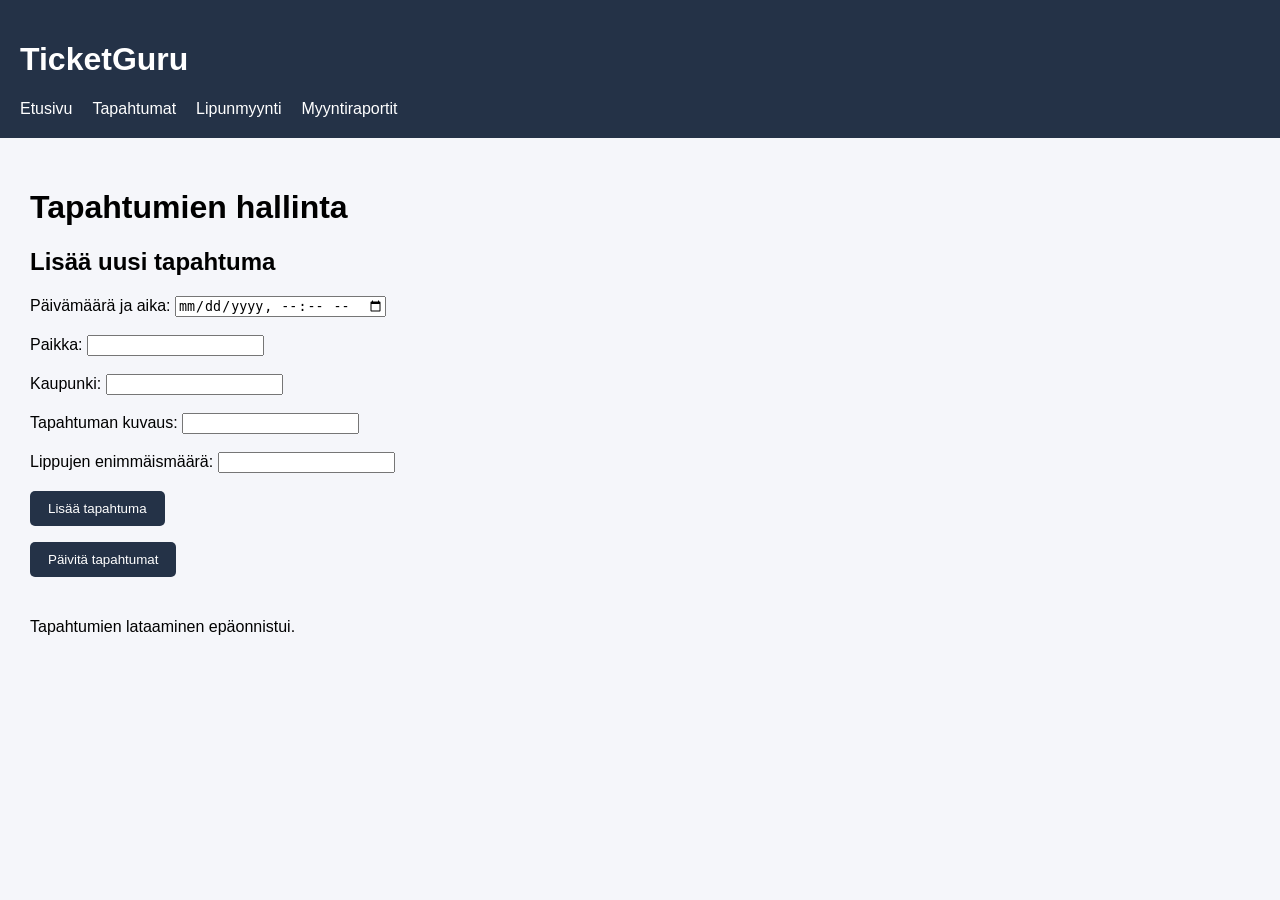
==== src/main/resources/static/tapahtumat.html @ 5032bce8 "Tapahtumien näyttäminen ja lisääminen lisätty" ====
<!DOCTYPE html>
<html lang="fi">
<head>
  <meta charset="UTF-8">
  <meta name="viewport" content="width=device-width, initial-scale=1.0">
  <title>Tapahtumien hallinta - TicketGuru</title>
  <link rel="stylesheet" href="css/style.css">
  <script src="js/tapahtumat.js" defer></script>
</head>
<body>
  <header>
    <h1>TicketGuru</h1>
    <nav>
        <a href="index.html">Etusivu</a>
        <a href="tapahtumat.html">Tapahtumat</a>
        <a href="lipunmyynti.html">Lipunmyynti</a>
        <a href="raportit.html">Myyntiraportit</a>
    </nav>
  </header>
  <main>
    <h1>Tapahtumien hallinta</h1>

    <h2>Lisää uusi tapahtuma</h2>

    <form id="tapahtumaLomake">
      <label for="aika">Päivämäärä ja aika:</label>
      <input type="datetime-local" id="aika" required>
      <br><br>
      <label for="paikka">Paikka:</label>
      <input type="text" id="paikka" required>
      <br><br>
      <label for="kaupunki">Kaupunki:</label>
      <input type="text" id="kaupunki" required>
      <br><br>
      <label for="kuvaus">Tapahtuman kuvaus:</label>
      <input type="text" id="kuvaus" required>
      <br><br>
      <label for="maxLippumaara">Lippujen enimmäismäärä:</label>
      <input type="number" id="maxLippumaara" min="1" required>
      <br><br>
      <button type="submit">Lisää tapahtuma</button>
    </form>

    <p id="ilmoitus"></p>

    <button onclick="haeTapahtumat()">Päivitä tapahtumat</button>

    <div id="tapahtumat">
        <p>Ladataan tapahtumia...</p>
    </div>
  </main>
</body>
</html>
---- src/main/resources/static/css/style.css ----
body {
    margin: 0;
    font-family: Arial, sans-serif;
    background-color: #f5f6fa;
}

header {
    background-color: #243247;
    color: white;
    padding: 20px;
}

nav {
    display: flex;
    gap: 20px;
    margin-top: 15px;
}

nav a {
    color: white;
    text-decoration: none;
}

nav a:hover {
    text-decoration: underline;
}

main {
    padding: 30px;
}


#tapahtumat {
    display: grid;
    grid-template-columns: repeat(auto-fit, minmax(280px, 1fr));
    gap: 20px;
    margin-top: 25px;
}

#tapahtumat div {
    background-color: white;
    padding: 20px;
    border-radius: 8px;
    box-shadow: 0 2px 6px rgba(0, 0, 0, 0.1);
}

#tapahtumat h3 {
    color: #243247;
}

button {
    padding: 10px 18px;
    background-color: #243247;
    color: white;
    border: none;
    border-radius: 5px;
    cursor: pointer;
}

button:hover {
    background-color: #405675;
}
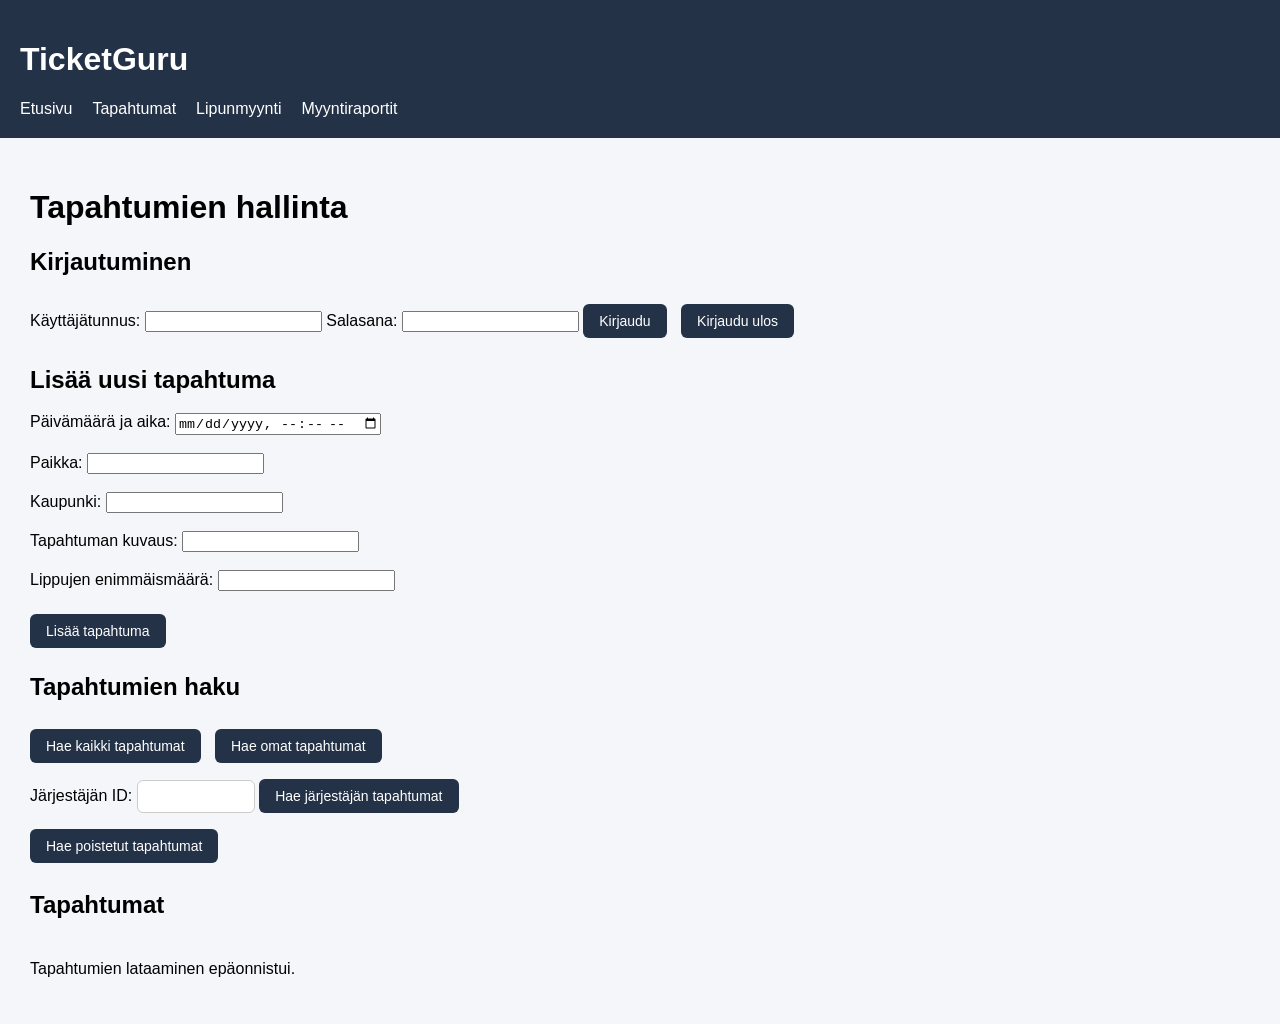
==== commit e1cd9961: "Tapahtumien muokkaaminen, poistaminen, lipun näyttäminen lisätty. Log in/out myös lisätty roolin vai" ====
--- a/src/main/resources/static/tapahtumat.html
+++ b/src/main/resources/static/tapahtumat.html
@@ -11,14 +11,34 @@
   <header>
     <h1>TicketGuru</h1>
     <nav>
-        <a href="index.html">Etusivu</a>
-        <a href="tapahtumat.html">Tapahtumat</a>
-        <a href="lipunmyynti.html">Lipunmyynti</a>
-        <a href="raportit.html">Myyntiraportit</a>
+      <a href="index.html">Etusivu</a>
+      <a href="tapahtumat.html">Tapahtumat</a>
+      <a href="lipunmyynti.html">Lipunmyynti</a>
+      <a href="raportit.html">Myyntiraportit</a>
     </nav>
   </header>
   <main>
     <h1>Tapahtumien hallinta</h1>
+
+    <section>
+    <h2>Kirjautuminen</h2>
+
+    <label for="kayttajatunnus">Käyttäjätunnus:</label>
+    <input type="text" id="kayttajatunnus">
+
+    <label for="salasana">Salasana:</label>
+    <input type="password" id="salasana">
+
+    <button type="button" id="kirjauduNappi">
+      Kirjaudu
+    </button>
+
+    <button type="button" id="kirjauduUlosNappi">
+      Kirjaudu ulos
+    </button>
+
+    <p id="kirjautumisIlmoitus"></p>
+    </section>
 
     <h2>Lisää uusi tapahtuma</h2>
 
@@ -38,16 +58,41 @@
       <label for="maxLippumaara">Lippujen enimmäismäärä:</label>
       <input type="number" id="maxLippumaara" min="1" required>
       <br><br>
-      <button type="submit">Lisää tapahtuma</button>
+      <button type="submit" id="tallennaNappi">Lisää tapahtuma</button>
     </form>
 
     <p id="ilmoitus"></p>
 
-    <button onclick="haeTapahtumat()">Päivitä tapahtumat</button>
+    <section>
+      <h2>Tapahtumien haku</h2>
 
+      <button type="button" onclick="haeTapahtumat()">
+        Hae kaikki tapahtumat
+      </button>
+
+      <button type="button" id="omatTapahtumatNappi">
+        Hae omat tapahtumat
+      </button>
+
+      <div>
+        <label for="jarjestajaId">Järjestäjän ID:</label>
+        <input type="number" id="jarjestajaId" min="1">
+
+        <button type="button" id="jarjestajaTapahtumatNappi">
+          Hae järjestäjän tapahtumat
+        </button>
+      </div>
+
+      <button type="button" id="poistetutTapahtumatNappi">
+        Hae poistetut tapahtumat
+      </button>
+    </section>
+
+    <h2>Tapahtumat</h2>
     <div id="tapahtumat">
-        <p>Ladataan tapahtumia...</p>
+      <p>Ladataan tapahtumia...</p>
     </div>
+
   </main>
 </body>
 </html>
--- a/src/main/resources/static/css/style.css
+++ b/src/main/resources/static/css/style.css
@@ -50,14 +50,35 @@
 }
 
 button {
-    padding: 10px 18px;
+    padding: 9px 16px;
+    margin: 5px 8px 5px 0;
+    border: none;
+    border-radius: 6px;
     background-color: #243247;
     color: white;
-    border: none;
-    border-radius: 5px;
     cursor: pointer;
+    font-size: 14px;
+    transition: background-color 0.2s ease;
 }
 
 button:hover {
     background-color: #405675;
 }
+
+#tapahtumat button {
+    margin-right: 10px;
+    margin-bottom: 10px;
+}
+
+section button {
+    margin: 8px 10px 8px 0;
+}
+
+#jarjestajaId {
+    padding: 8px;
+    border: 1px solid #ccc;
+    border-radius: 6px;
+    width: 100px;
+}
+
+
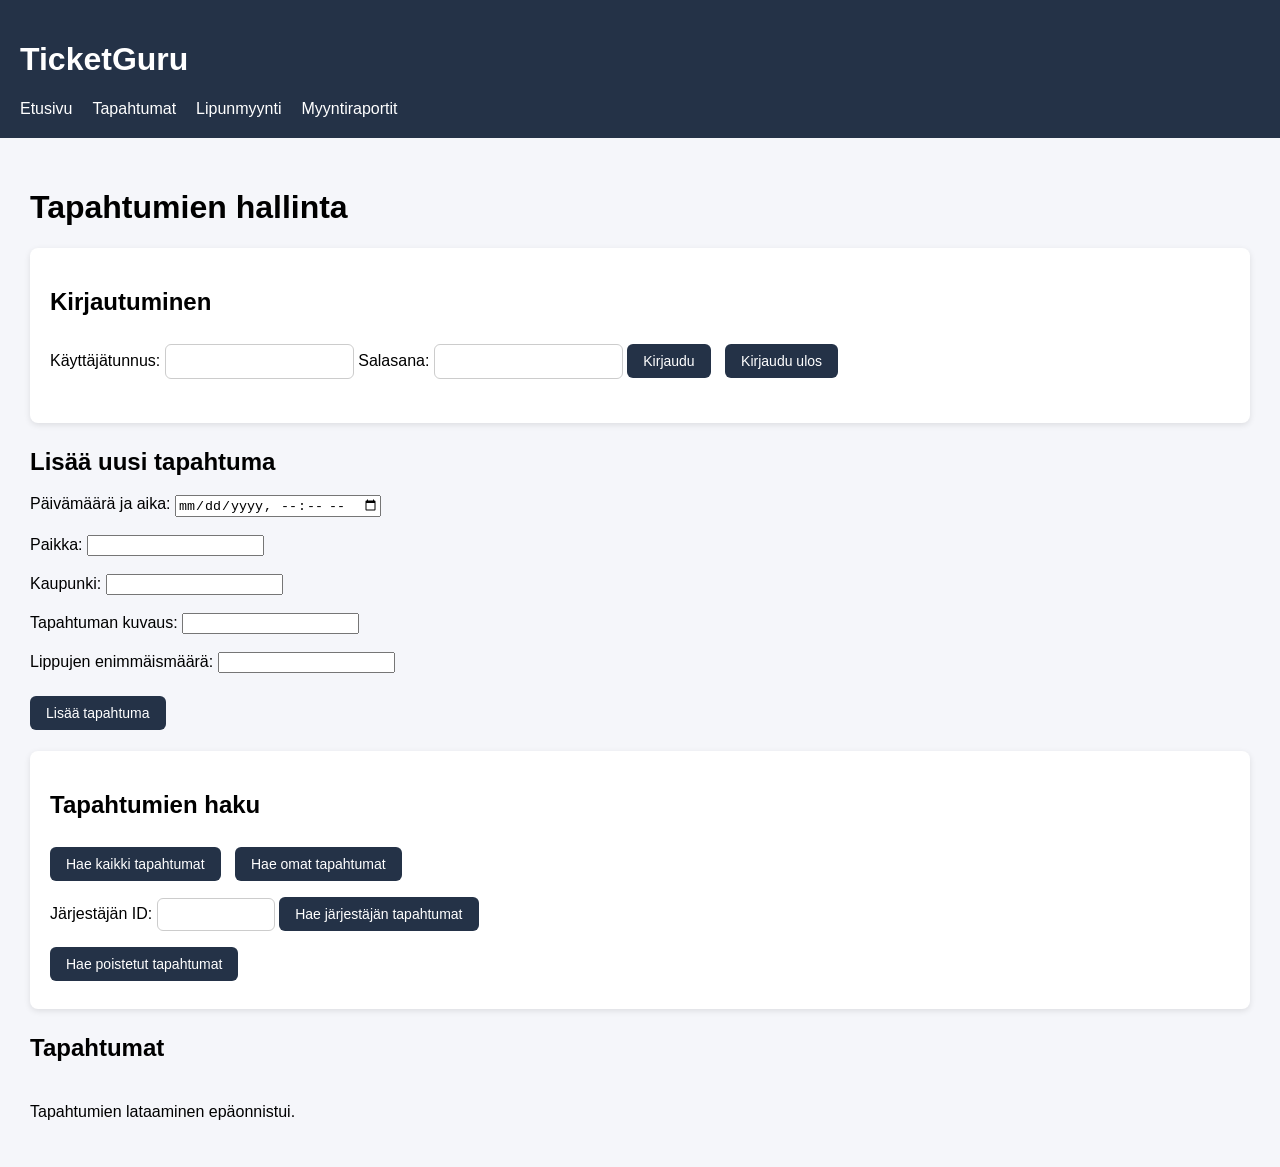
==== commit 94d59b7c: "lipunmyyntisivu + qr-koodi jokaiselle myydylle lipulle toteutettu" ====
--- a/src/main/resources/static/tapahtumat.html
+++ b/src/main/resources/static/tapahtumat.html
@@ -21,23 +21,23 @@
     <h1>Tapahtumien hallinta</h1>
 
     <section>
-    <h2>Kirjautuminen</h2>
+      <h2>Kirjautuminen</h2>
 
-    <label for="kayttajatunnus">Käyttäjätunnus:</label>
-    <input type="text" id="kayttajatunnus">
+      <label for="kayttajatunnus">Käyttäjätunnus:</label>
+      <input type="text" id="kayttajatunnus">
 
-    <label for="salasana">Salasana:</label>
-    <input type="password" id="salasana">
+      <label for="salasana">Salasana:</label>
+      <input type="password" id="salasana">
 
-    <button type="button" id="kirjauduNappi">
-      Kirjaudu
-    </button>
+      <button type="button" id="kirjauduNappi">
+        Kirjaudu
+      </button>
 
-    <button type="button" id="kirjauduUlosNappi">
-      Kirjaudu ulos
-    </button>
+      <button type="button" id="kirjauduUlosNappi">
+        Kirjaudu ulos
+      </button>
 
-    <p id="kirjautumisIlmoitus"></p>
+      <p id="kirjautumisIlmoitus"></p>
     </section>
 
     <h2>Lisää uusi tapahtuma</h2>
--- a/src/main/resources/static/css/style.css
+++ b/src/main/resources/static/css/style.css
@@ -1,4 +1,3 @@
-
 body {
     margin: 0;
     font-family: Arial, sans-serif;
@@ -81,4 +80,72 @@
     width: 100px;
 }
 
+/* Lipunmyyntisivu */
+section {
+    background-color: white;
+    padding: 20px;
+    margin-bottom: 25px;
+    border-radius: 8px;
+    box-shadow: 0 2px 6px rgba(0, 0, 0, 0.1);
+}
 
+section input,
+section select {
+    padding: 9px;
+    margin: 8px 0;
+    border: 1px solid #ccc;
+    border-radius: 6px;
+}
+
+#tapahtumaValinta {
+    min-width: 250px;
+}
+
+#lipputyypit {
+    display: grid;
+    grid-template-columns: repeat(auto-fit, minmax(220px, 1fr));
+    gap: 15px;
+    margin-top: 15px;
+}
+
+.lipputyyppiKortti {
+    background-color: #f5f6fa;
+    padding: 15px;
+    border-radius: 8px;
+    border: 1px solid #ddd;
+}
+
+.lipputyyppiKortti h3 {
+    color: #243247;
+}
+
+.lipputyyppiKortti input {
+    width: 65px;
+}
+
+#summa {
+    font-size: 20px;
+    font-weight: bold;
+    margin-top: 20px;
+}
+
+#myynninTiedot {
+    border-left: 5px solid #2e8b57;
+}
+
+.myytyLippu {
+    background-color: #f5f6fa;
+    padding: 15px;
+    margin: 15px 0;
+    border-radius: 8px;
+    text-align: center;
+}
+
+.myytyLippu img {
+    display: block;
+    margin: 10px auto;
+    max-width: 100%;
+}
+
+
+
